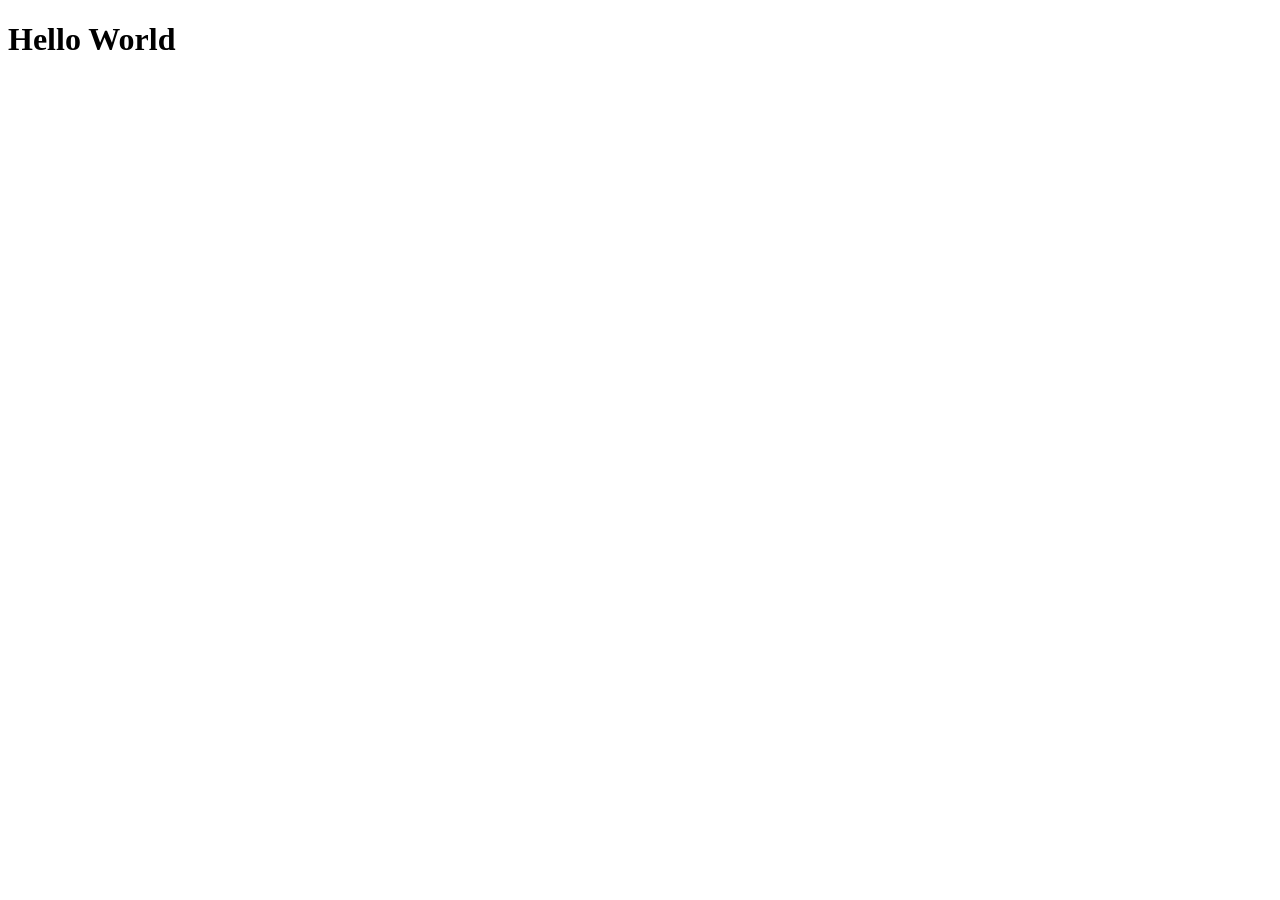
==== frontend/index.html @ c7219e3c "Set up HTML and JavaScript frontend with C++ backend" ====
<!DOCTYPE html>
<html lang="en">
<head>
    <meta charset="UTF-8">
    <meta name="viewport" content="width=device-width, initial-scale=1.0">
    <title>Document</title>
</head>
<body>
    <h1>Hello World</h1>
</body>
</html>
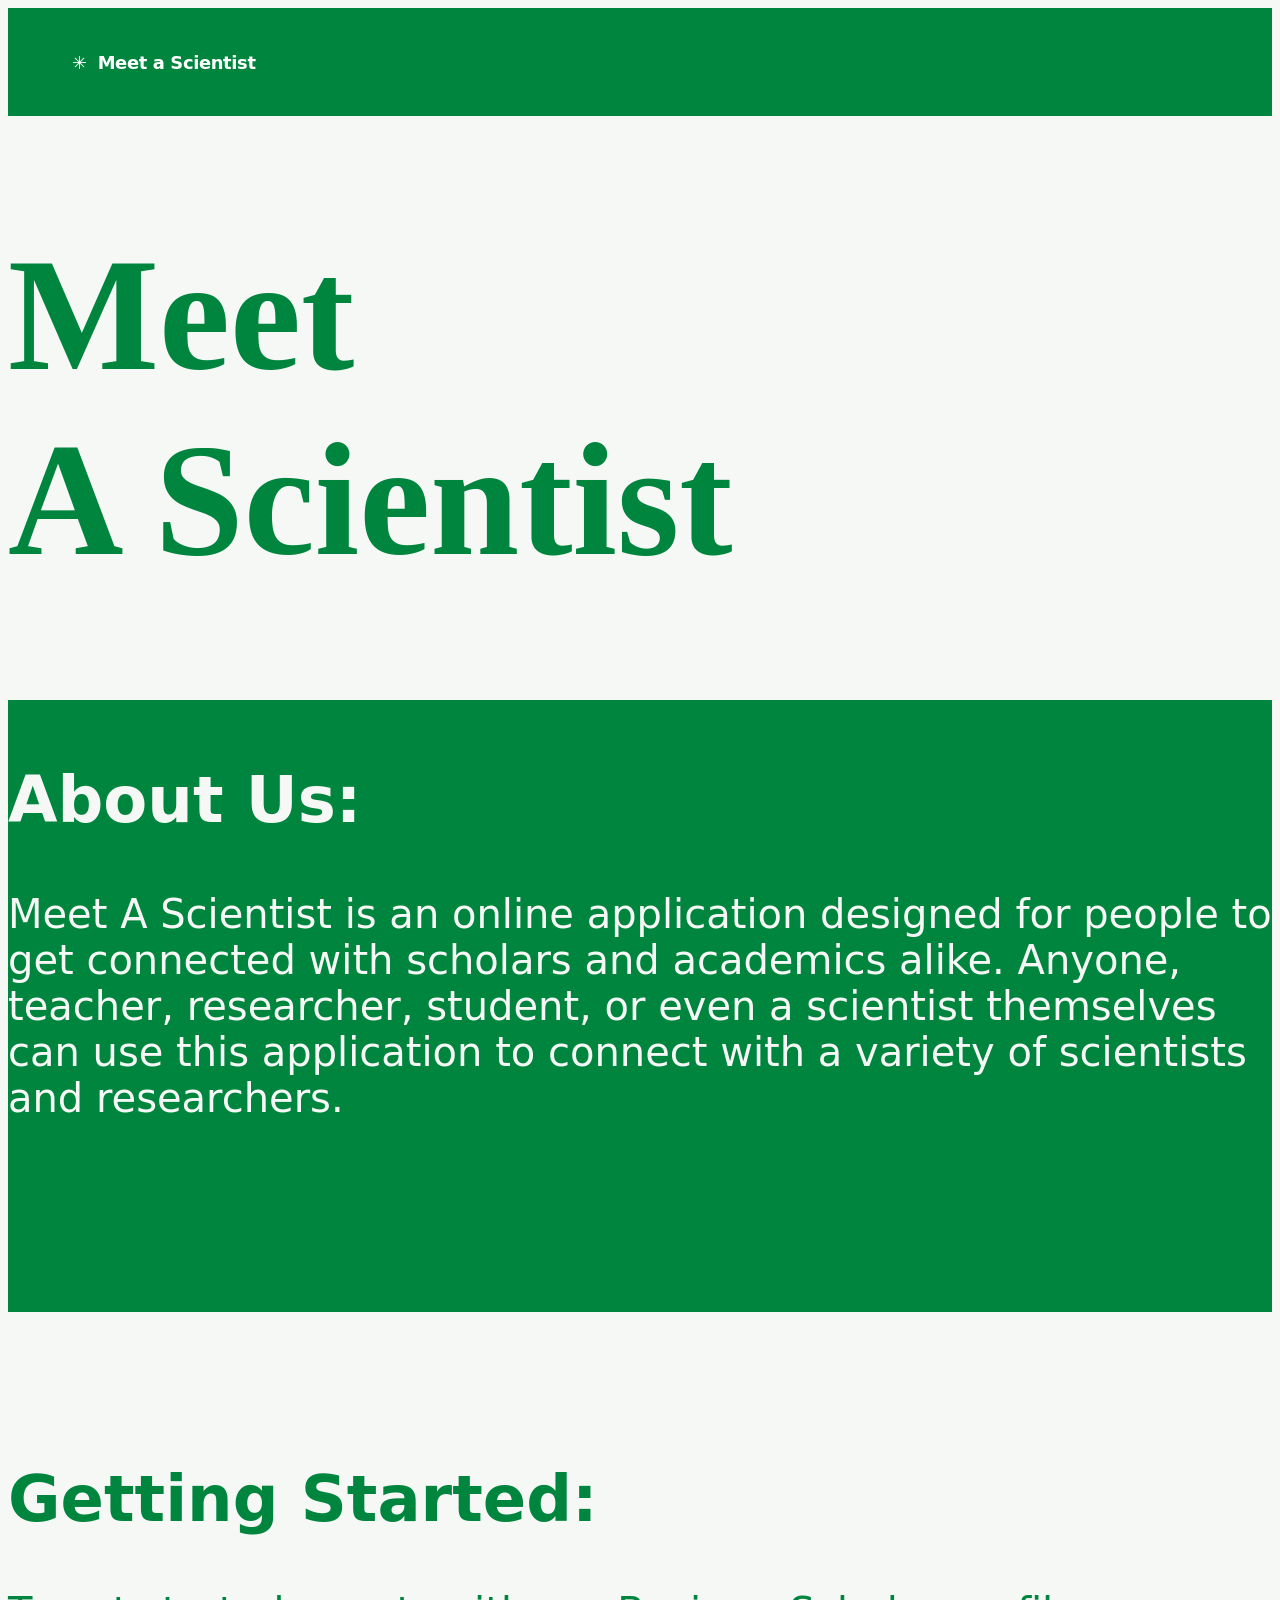
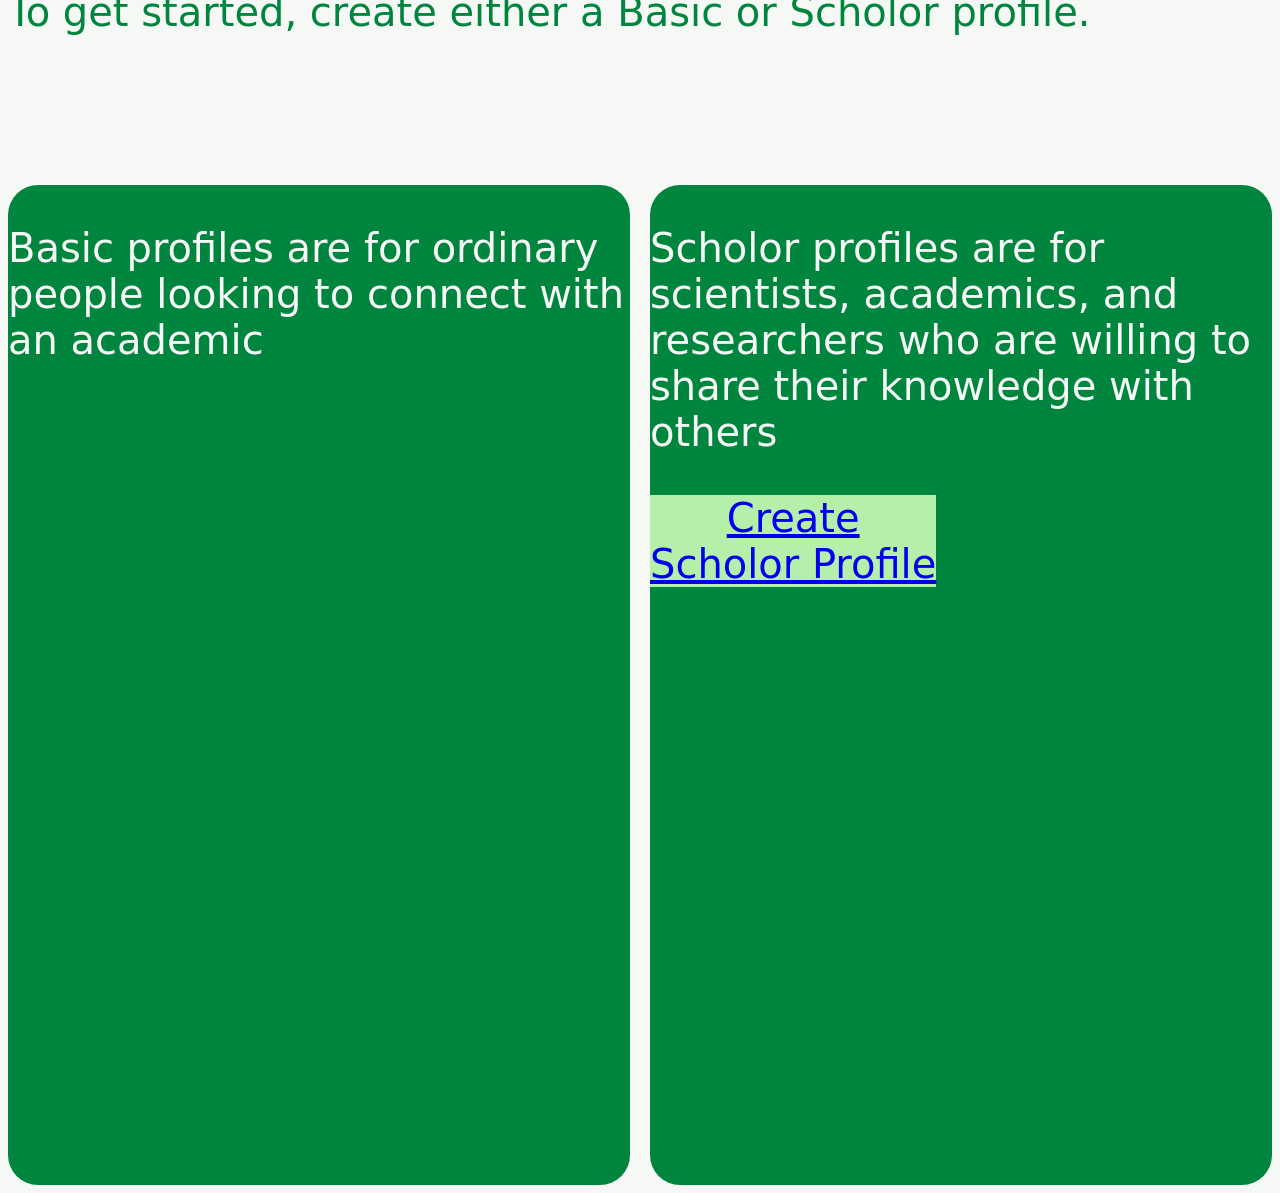
==== commit a9f84d05: "Merge Aidan website into main and serve pages from frontend" ====
--- a/frontend/index.html
+++ b/frontend/index.html
@@ -1,11 +1,45 @@
-<!DOCTYPE html>
-<html lang="en">
-<head>
-    <meta charset="UTF-8">
-    <meta name="viewport" content="width=device-width, initial-scale=1.0">
-    <title>Document</title>
-</head>
-<body>
-    <h1>Hello World</h1>
-</body>
-</html>
+<!DOCTYPE html>
+<html lang="en">
+<head>
+    <meta charset="UTF-8">
+    <meta name="viewport" content="width=device-width, initial-scale=1.0">
+    <title>Meet a Scientist Homepage</title>
+    <link rel="stylesheet" href="styles.css">
+</head>
+<body>
+    <header>
+        <div class="header-links">
+            <a class="brand" href="index.html" aria-label="Meet a Scientist home">
+                <span class="brand-mark" aria-hidden="true">✳</span>
+                <span>Meet a Scientist</span>
+            </a>
+        </div>
+        <div class="page-title">
+            <h1>Meet <br>
+                A Scientist</h1>
+        </div>
+    </header>
+    <section class="green-box">
+        <div>
+            <h2>About Us:</h2>
+            <p>Meet A Scientist is an online application designed for people to get connected with scholars and academics alike. Anyone, teacher, researcher, student, or even a scientist themselves can use this application to connect with a variety of scientists and researchers.</p>
+        </div>
+    </section>
+    <section class="white-box">
+        <div>
+            <h2>Getting Started:</h2>
+            <p>To get started, create either a Basic or Scholor profile. </p>
+        </div>
+        <div class="profile">
+    <div class="profile-box">
+        <p>Basic profiles are for ordinary people looking to connect with an academic</p>
+    </div>
+    <div class="profile-box"> 
+        <p>Scholor profiles are for scientists, academics, and researchers who are willing to share their knowledge with others</p>
+        <div class="create-button">
+            <a href="s-create.html">Create <br> Scholor Profile</a>
+    </div>
+</div>
+    </section>
+</body>
+</html>
--- a/frontend/styles.css
+++ b/frontend/styles.css
@@ -0,0 +1,73 @@
+body{
+    background:#F6F8F6;
+    font-family: Inter, ui-sans-serif, system-ui, -apple-system, BlinkMacSystemFont, "Segoe UI", sans-serif;
+    font-weight: 520;
+}
+h2{
+    font-size: 400%;
+}
+p{
+    font-size: 250%;
+}
+
+.header-links{
+    background:#00853E;
+    min-height: 76px;
+    display: flex;
+    align-items: center;
+    justify-content: space-between;
+    gap: 20px;
+    padding: 16px max(5vw, 22px);
+    color: #F6F8F6;
+}
+.page-title{
+    color:#00853E;
+    background:#F6F8F6;
+    font-size: 500%;
+    font-family: cursive;
+}
+.brand{
+    display: inline-flex;
+    align-items: center;
+    gap: 11px;
+    color: white;
+    text-decoration: none;
+    font-size: 1.12rem;
+    font-weight: 750;
+    letter-spacing: -.02em;
+}
+.green-box{
+    background: #00853E;
+    color: #F6F8F6;
+    padding-top: 10px;
+    padding-bottom: 2px;
+    height: 600px;
+}
+
+.white-box{
+    color: #00853E;
+    margin-top: 150px;
+}
+
+.profile {
+    display: flex;
+    align-items: flex-start;
+    gap: 20px;
+    margin-top: 150px;
+}
+
+.profile-box {
+    color: #F6F8F6;
+    background: #00853E;
+    border-radius: 30px;
+    height: 1000px;
+    width: 1000px;
+    margin: auto;
+}
+.create-button {
+    background: rgb(181, 240, 171);
+    font-size: 250%;
+    width:fit-content;
+    height: auto;
+    text-align: center;
+}
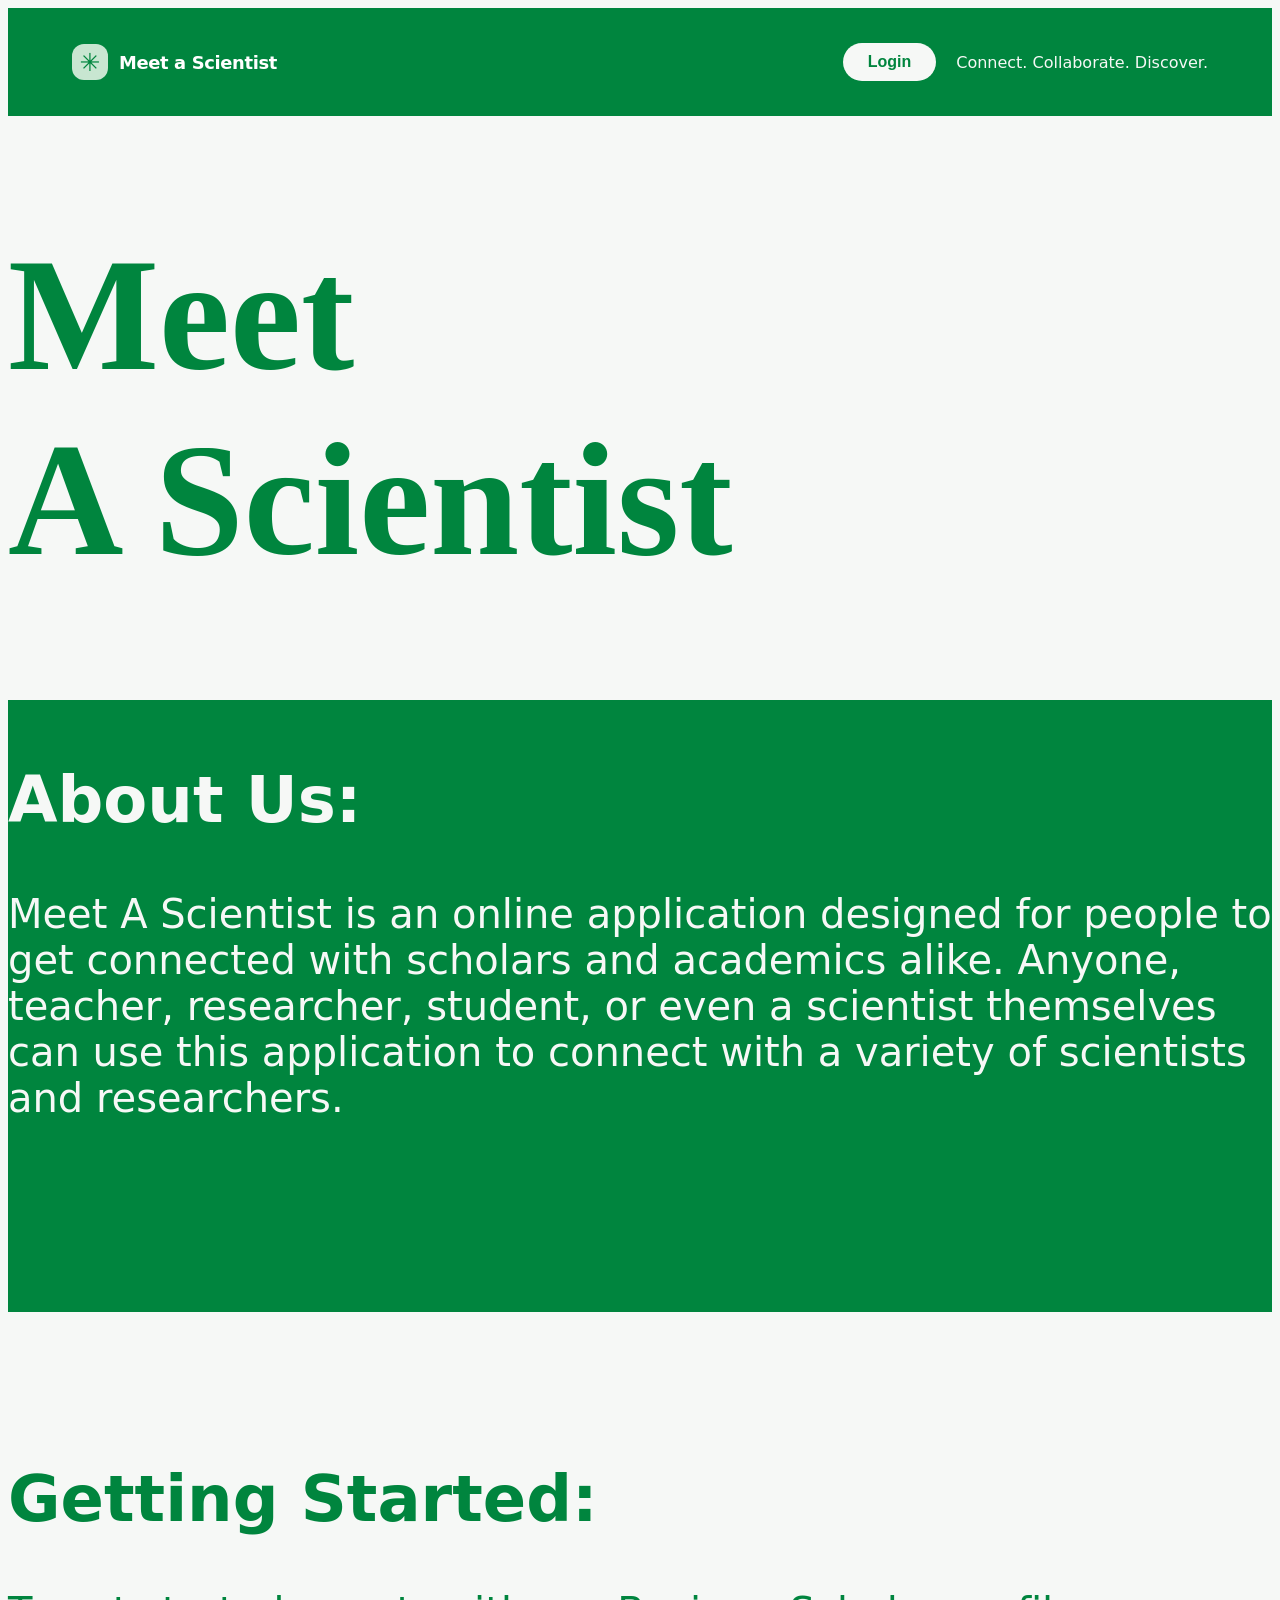
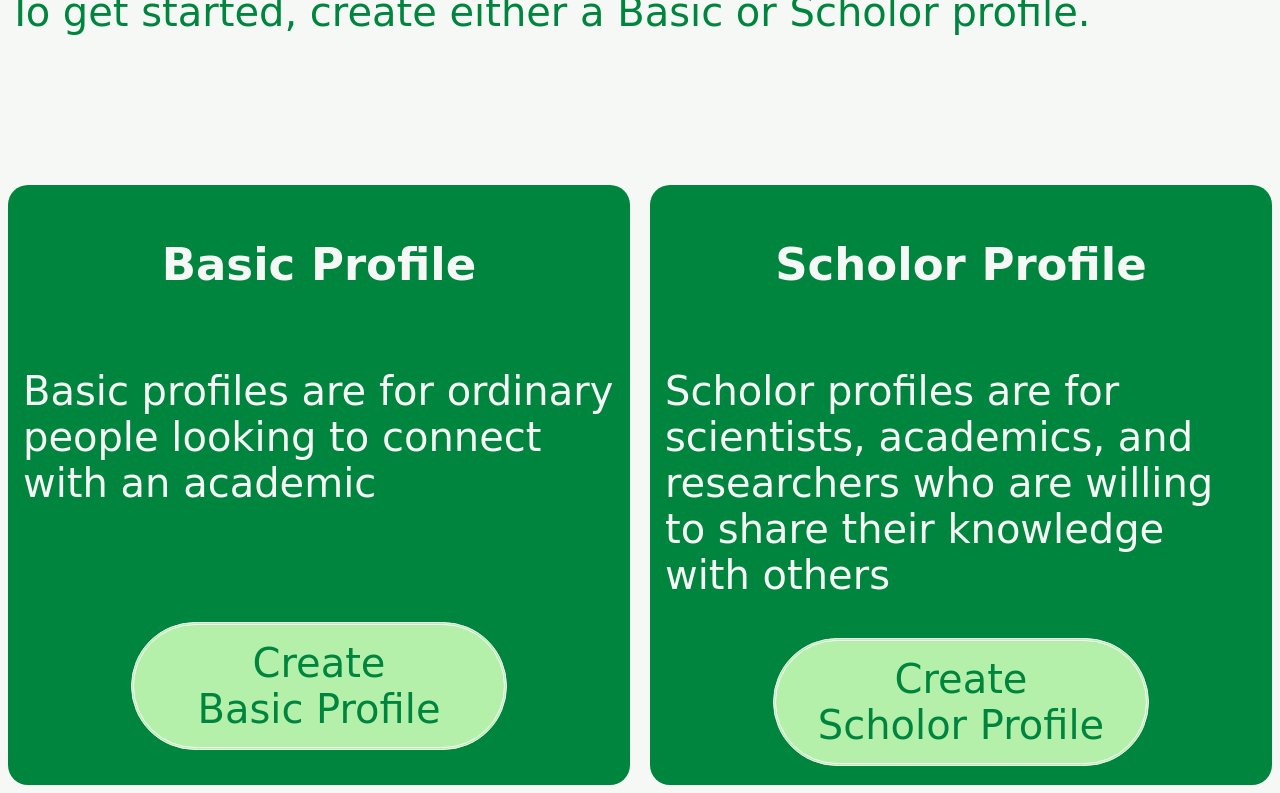
==== commit 2ae81f32: "Added account creation for basic and scholor profiles and a temporary login check" ====
--- a/frontend/index.html
+++ b/frontend/index.html
@@ -1,45 +1,59 @@
-<!DOCTYPE html>
-<html lang="en">
-<head>
-    <meta charset="UTF-8">
-    <meta name="viewport" content="width=device-width, initial-scale=1.0">
-    <title>Meet a Scientist Homepage</title>
-    <link rel="stylesheet" href="styles.css">
-</head>
-<body>
-    <header>
-        <div class="header-links">
-            <a class="brand" href="index.html" aria-label="Meet a Scientist home">
-                <span class="brand-mark" aria-hidden="true">✳</span>
-                <span>Meet a Scientist</span>
-            </a>
-        </div>
-        <div class="page-title">
-            <h1>Meet <br>
-                A Scientist</h1>
-        </div>
-    </header>
-    <section class="green-box">
-        <div>
-            <h2>About Us:</h2>
-            <p>Meet A Scientist is an online application designed for people to get connected with scholars and academics alike. Anyone, teacher, researcher, student, or even a scientist themselves can use this application to connect with a variety of scientists and researchers.</p>
-        </div>
-    </section>
-    <section class="white-box">
-        <div>
-            <h2>Getting Started:</h2>
-            <p>To get started, create either a Basic or Scholor profile. </p>
-        </div>
-        <div class="profile">
-    <div class="profile-box">
-        <p>Basic profiles are for ordinary people looking to connect with an academic</p>
-    </div>
-    <div class="profile-box"> 
-        <p>Scholor profiles are for scientists, academics, and researchers who are willing to share their knowledge with others</p>
-        <div class="create-button">
-            <a href="s-create.html">Create <br> Scholor Profile</a>
-    </div>
-</div>
-    </section>
-</body>
+<!DOCTYPE html>
+<html lang="en">
+<head>
+    <meta charset="UTF-8">
+    <meta name="viewport" content="width=device-width, initial-scale=1.0">
+    <title>Meet a Scientist Homepage</title>
+    <link rel="stylesheet" href="styles.css">
+</head>
+<body>
+    <header>
+        <div class="header-links">
+            <a class="brand" href="index.html" aria-label="Meet a Scientist home">
+                <span class="brand-mark" aria-hidden="true">✳</span>
+                <span>Meet a Scientist</span>
+            </a>
+            <div class="header-right">
+                <button class="login-button" onclick="window.location.href='login.html'">
+                    Login
+                </button>
+                <span class="header-note">Connect. Collaborate. Discover.</span>
+            </div>
+        </div>
+        <div class="page-title">
+            <h1>Meet <br>
+                A Scientist</h1>
+        </div>
+    </header>
+    <section class="green-box">
+        <div>
+            <h2>About Us:</h2>
+            <p>Meet A Scientist is an online application designed for people to get connected with scholars and academics alike. Anyone, teacher, researcher, student, or even a scientist themselves can use this application to connect with a variety of scientists and researchers.</p>
+        </div>
+    </section>
+    <section class="white-box">
+        <div>
+            <h2>Getting Started:</h2>
+            <p>To get started, create either a Basic or Scholor profile. </p>
+        </div>
+        <div class="profile">
+            <div class="profile-box">
+                <h1>Basic Profile</h1>
+                <p>Basic profiles are for ordinary people looking to connect with an academic</p>
+                <div class="create-button">
+                    <button onclick="window.location.href='s-create.html'">
+                        Create <br> Basic Profile
+                    </button>
+                </div>
+                    </div>
+        <div class="profile-box"> 
+            <h1>Scholor Profile</h1>
+            <p>Scholor profiles are for scientists, academics, and researchers who are willing to share their knowledge with others</p>
+            <div class="create-button">
+                <button onclick="window.location.href='account2.html'">
+                    Create <br> Scholor Profile
+                </button>
+            </div>
+        </section>
+</body>
 </html>
--- a/frontend/styles.css
+++ b/frontend/styles.css
@@ -1,73 +1,135 @@
-body{
-    background:#F6F8F6;
-    font-family: Inter, ui-sans-serif, system-ui, -apple-system, BlinkMacSystemFont, "Segoe UI", sans-serif;
-    font-weight: 520;
-}
-h2{
-    font-size: 400%;
-}
-p{
-    font-size: 250%;
-}
-
-.header-links{
-    background:#00853E;
-    min-height: 76px;
-    display: flex;
-    align-items: center;
-    justify-content: space-between;
-    gap: 20px;
-    padding: 16px max(5vw, 22px);
-    color: #F6F8F6;
-}
-.page-title{
-    color:#00853E;
-    background:#F6F8F6;
-    font-size: 500%;
-    font-family: cursive;
-}
-.brand{
-    display: inline-flex;
-    align-items: center;
-    gap: 11px;
-    color: white;
-    text-decoration: none;
-    font-size: 1.12rem;
-    font-weight: 750;
-    letter-spacing: -.02em;
-}
-.green-box{
-    background: #00853E;
-    color: #F6F8F6;
-    padding-top: 10px;
-    padding-bottom: 2px;
-    height: 600px;
-}
-
-.white-box{
-    color: #00853E;
-    margin-top: 150px;
-}
-
-.profile {
-    display: flex;
-    align-items: flex-start;
-    gap: 20px;
-    margin-top: 150px;
-}
-
-.profile-box {
-    color: #F6F8F6;
-    background: #00853E;
-    border-radius: 30px;
-    height: 1000px;
-    width: 1000px;
-    margin: auto;
-}
-.create-button {
-    background: rgb(181, 240, 171);
-    font-size: 250%;
-    width:fit-content;
-    height: auto;
-    text-align: center;
-}+body{
+    background:#F6F8F6;
+    font-family: Inter, ui-sans-serif, system-ui, -apple-system, BlinkMacSystemFont, "Segoe UI", sans-serif;
+    font-weight: 520;
+}
+h2{
+    font-size: 400%;
+}
+p{
+    font-size: 250%;
+}
+
+.header-links{
+    background:#00853E;
+    min-height: 76px;
+    display: flex;
+    align-items: center;
+    justify-content: space-between;
+    gap: 20px;
+    padding: 16px max(5vw, 22px);
+    color: #F6F8F6;
+}
+.header-right {
+    display: flex;
+    align-items: center;
+    gap: 20px;
+}
+
+.login-button {
+    background: #F6F8F6;
+    color: #00853E;
+    border: none;
+    border-radius: 25px;
+    padding: 10px 25px;
+    font-size: 1rem;
+    font-weight: bold;
+    cursor: pointer;
+}
+
+.login-button:hover {
+    background: #C8E6D1;
+}
+
+.page-title{
+    color:#00853E;
+    background:#F6F8F6;
+    font-size: 500%;
+    font-family: cursive;
+}
+.brand {
+  display: inline-flex;
+  align-items: center;
+  gap: 11px;
+  color: white;
+  text-decoration: none;
+  font-size: 1.12rem;
+  font-weight: 750;
+  letter-spacing: -.02em;
+}
+.brand-mark {
+  display: grid;
+  place-items: center;
+  width: 36px;
+  height: 36px;
+  border-radius: 12px;
+  color: #00853E;
+  background: #C8E6D1;
+  font-size: 1.55rem;
+}
+
+.green-box{
+    background: #00853E;
+    color: #F6F8F6;
+    padding-top: 10px;
+    padding-bottom: 2px;
+    height: 600px;
+}
+
+.white-box{
+    color: #00853E;
+    margin-top: 150px;
+}
+
+.profile {
+    display: flex;
+    align-items: flex-start;
+    gap: 20px;
+    margin-top: 150px;
+}
+
+.profile-box {
+    display: flex;
+    flex-direction: column;
+    align-items: center;
+    height: 600px;
+    width: 100%;
+    box-sizing: border-box;
+    padding: 15px;
+    color: #F6F8F6;
+    background: #00853E;
+    border-radius: 20px;
+}
+
+.create-button {
+    margin-top: auto;
+    margin-bottom: 20px;
+    text-align: center;
+    background: rgb(181, 240, 171);
+    font-size: 250%;
+    width:370px;
+    height: auto;
+    border-color: #F6F8F6;
+    border-style:double;
+    border-radius: 100px;
+}
+
+.create-button button {
+    background: transparent;
+    border: none;
+    width: 100%;
+    height: 100%;
+    font-size: inherit;
+    font-family: inherit;
+    color: #00853E;
+    cursor: pointer;
+    padding: 15px;
+}
+
+.create-button:hover {
+    background: #a1dfa0;
+}
+
+.profile-box h1 {
+    font-size: 45px;
+}
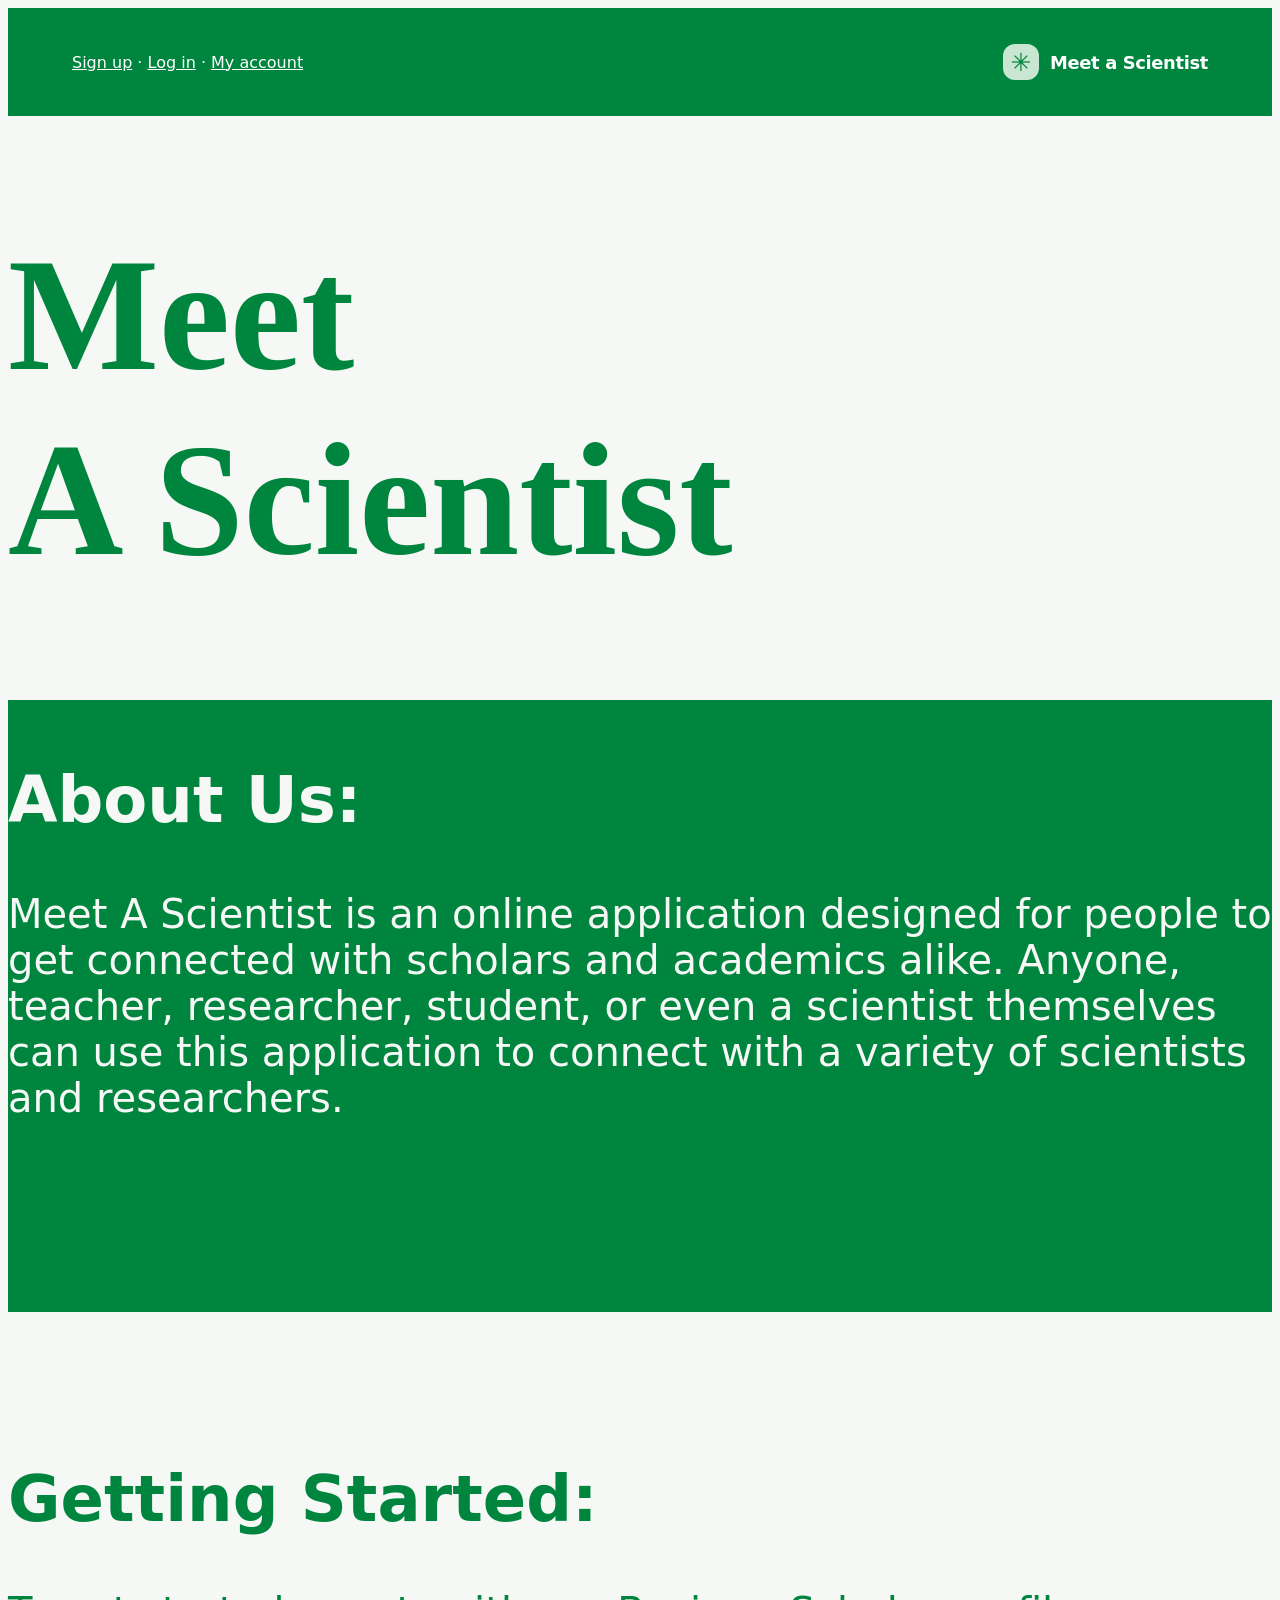
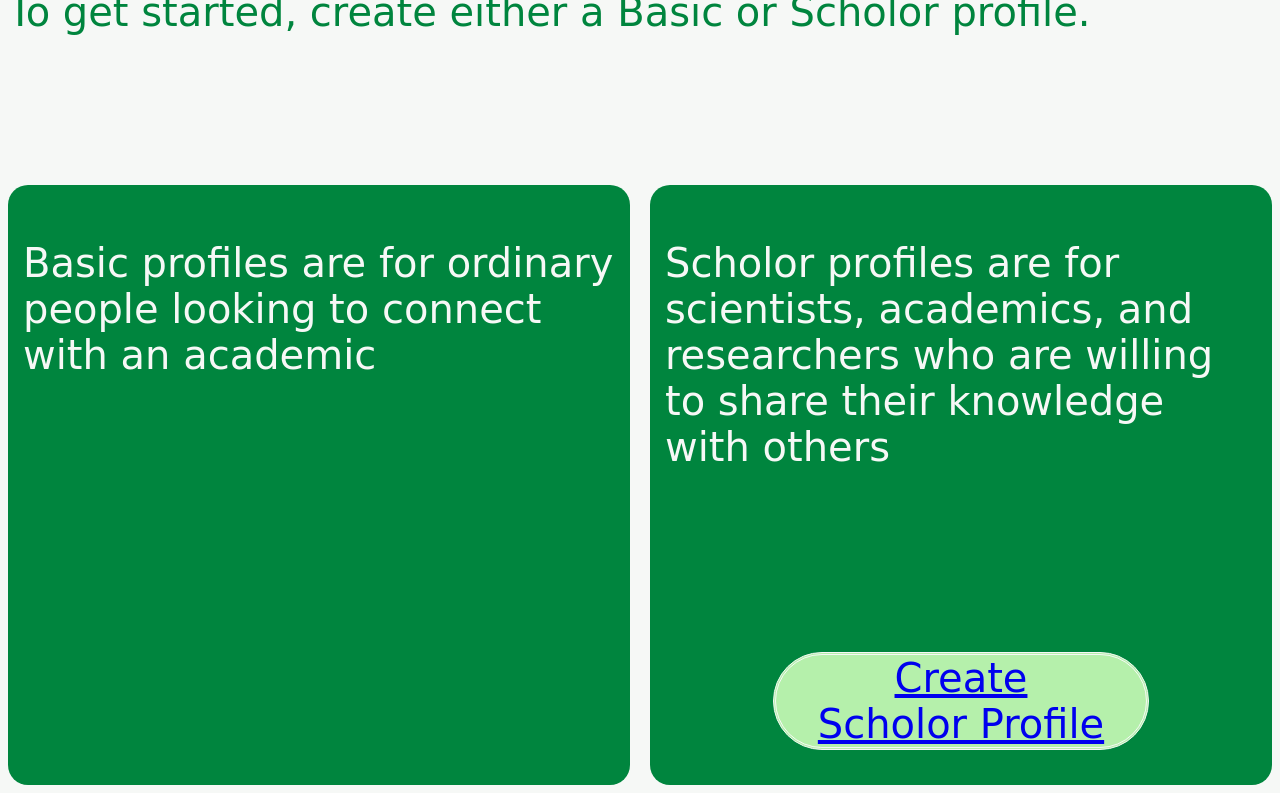
==== commit a7d8a8aa: "Add persistent signup and login with SQLite and Argon2id" ====
--- a/frontend/index.html
+++ b/frontend/index.html
@@ -9,16 +9,11 @@
 <body>
     <header>
         <div class="header-links">
+            <nav aria-label="Account"><a href="/signup.html" style="color:white">Sign up</a> · <a href="/login.html" style="color:white">Log in</a> · <a href="/account.html" style="color:white">My account</a></nav>
             <a class="brand" href="index.html" aria-label="Meet a Scientist home">
                 <span class="brand-mark" aria-hidden="true">✳</span>
                 <span>Meet a Scientist</span>
             </a>
-            <div class="header-right">
-                <button class="login-button" onclick="window.location.href='login.html'">
-                    Login
-                </button>
-                <span class="header-note">Connect. Collaborate. Discover.</span>
-            </div>
         </div>
         <div class="page-title">
             <h1>Meet <br>
@@ -37,23 +32,15 @@
             <p>To get started, create either a Basic or Scholor profile. </p>
         </div>
         <div class="profile">
-            <div class="profile-box">
-                <h1>Basic Profile</h1>
-                <p>Basic profiles are for ordinary people looking to connect with an academic</p>
-                <div class="create-button">
-                    <button onclick="window.location.href='s-create.html'">
-                        Create <br> Basic Profile
-                    </button>
-                </div>
-                    </div>
-        <div class="profile-box"> 
-            <h1>Scholor Profile</h1>
-            <p>Scholor profiles are for scientists, academics, and researchers who are willing to share their knowledge with others</p>
-            <div class="create-button">
-                <button onclick="window.location.href='account2.html'">
-                    Create <br> Scholor Profile
-                </button>
-            </div>
-        </section>
+    <div class="profile-box">
+        <p>Basic profiles are for ordinary people looking to connect with an academic</p>
+    </div>
+    <div class="profile-box">
+        <p>Scholor profiles are for scientists, academics, and researchers who are willing to share their knowledge with others</p>
+        <div class="create-button">
+            <a href="s-create.html">Create <br> Scholor Profile</a>
+    </div>
+</div>
+    </section>
 </body>
-</html>+</html>
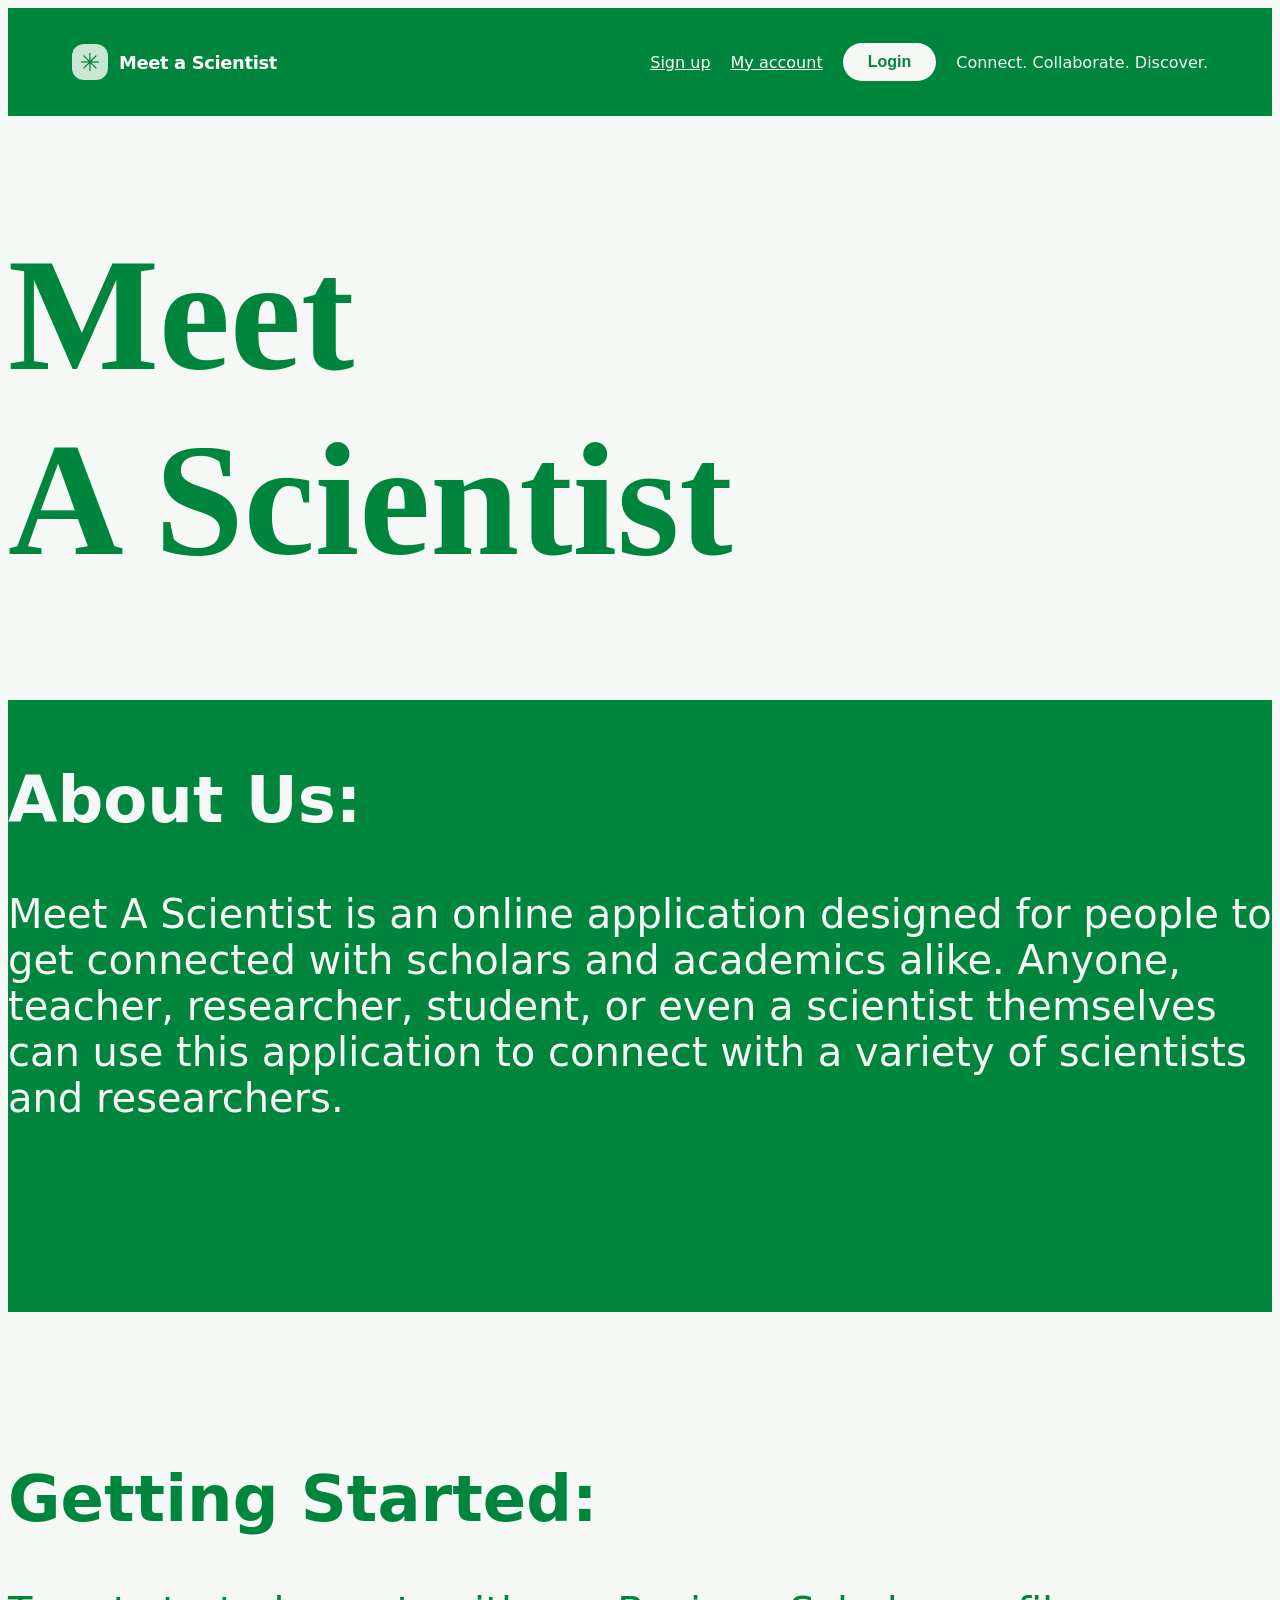
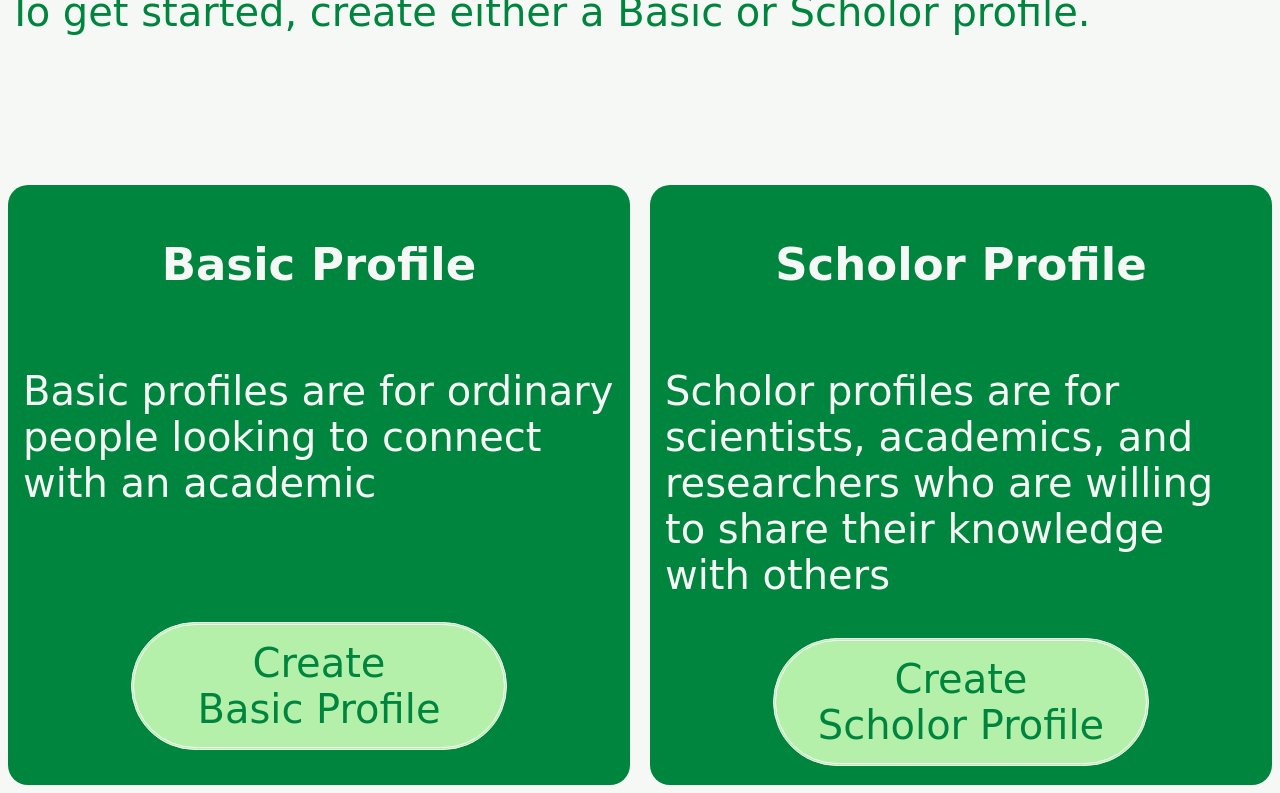
==== commit 0730c2bf: "Merge team profile updates with persistent account login" ====
--- a/frontend/index.html
+++ b/frontend/index.html
@@ -9,11 +9,16 @@
 <body>
     <header>
         <div class="header-links">
-            <nav aria-label="Account"><a href="/signup.html" style="color:white">Sign up</a> · <a href="/login.html" style="color:white">Log in</a> · <a href="/account.html" style="color:white">My account</a></nav>
             <a class="brand" href="index.html" aria-label="Meet a Scientist home">
                 <span class="brand-mark" aria-hidden="true">✳</span>
                 <span>Meet a Scientist</span>
             </a>
+            <div class="header-right"><a href="signup.html" style="color:white">Sign up</a> <a href="account.html" style="color:white">My account</a>
+                <button class="login-button" onclick="window.location.href='login.html'">
+                    Login
+                </button>
+                <span class="header-note">Connect. Collaborate. Discover.</span>
+            </div>
         </div>
         <div class="page-title">
             <h1>Meet <br>
@@ -32,15 +37,25 @@
             <p>To get started, create either a Basic or Scholor profile. </p>
         </div>
         <div class="profile">
-    <div class="profile-box">
-        <p>Basic profiles are for ordinary people looking to connect with an academic</p>
-    </div>
-    <div class="profile-box">
-        <p>Scholor profiles are for scientists, academics, and researchers who are willing to share their knowledge with others</p>
-        <div class="create-button">
-            <a href="s-create.html">Create <br> Scholor Profile</a>
-    </div>
+            <div class="profile-box">
+                <h1>Basic Profile</h1>
+                <p>Basic profiles are for ordinary people looking to connect with an academic</p>
+                <div class="create-button">
+                    <button onclick="window.location.href='s-create.html'">
+                        Create <br> Basic Profile
+                    </button>
+                </div>
+                    </div>
+        <div class="profile-box">
+            <h1>Scholor Profile</h1>
+            <p>Scholor profiles are for scientists, academics, and researchers who are willing to share their knowledge with others</p>
+            <div class="create-button">
+                <button onclick="window.location.href='account2.html'">
+                    Create <br> Scholor Profile
+                </button>
+            </div>
+        </div>
 </div>
-    </section>
+</section>
 </body>
 </html>
